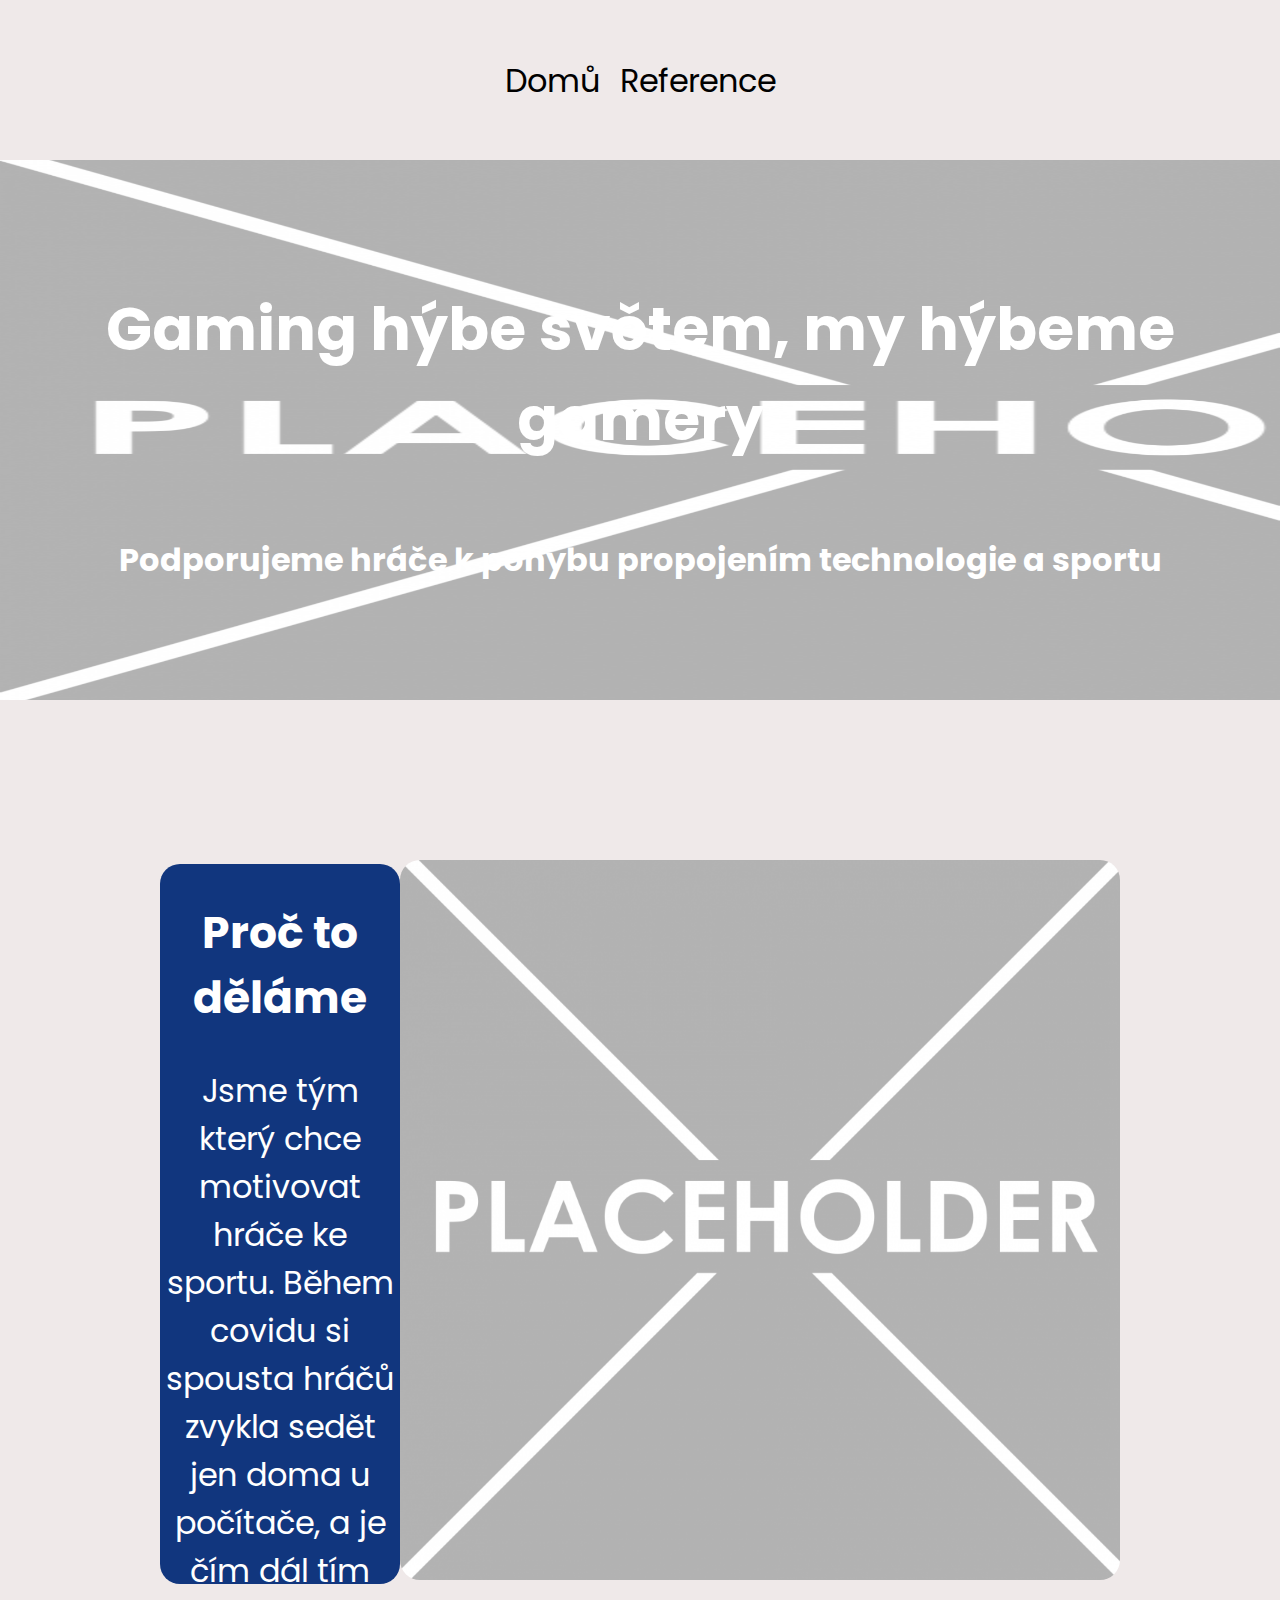
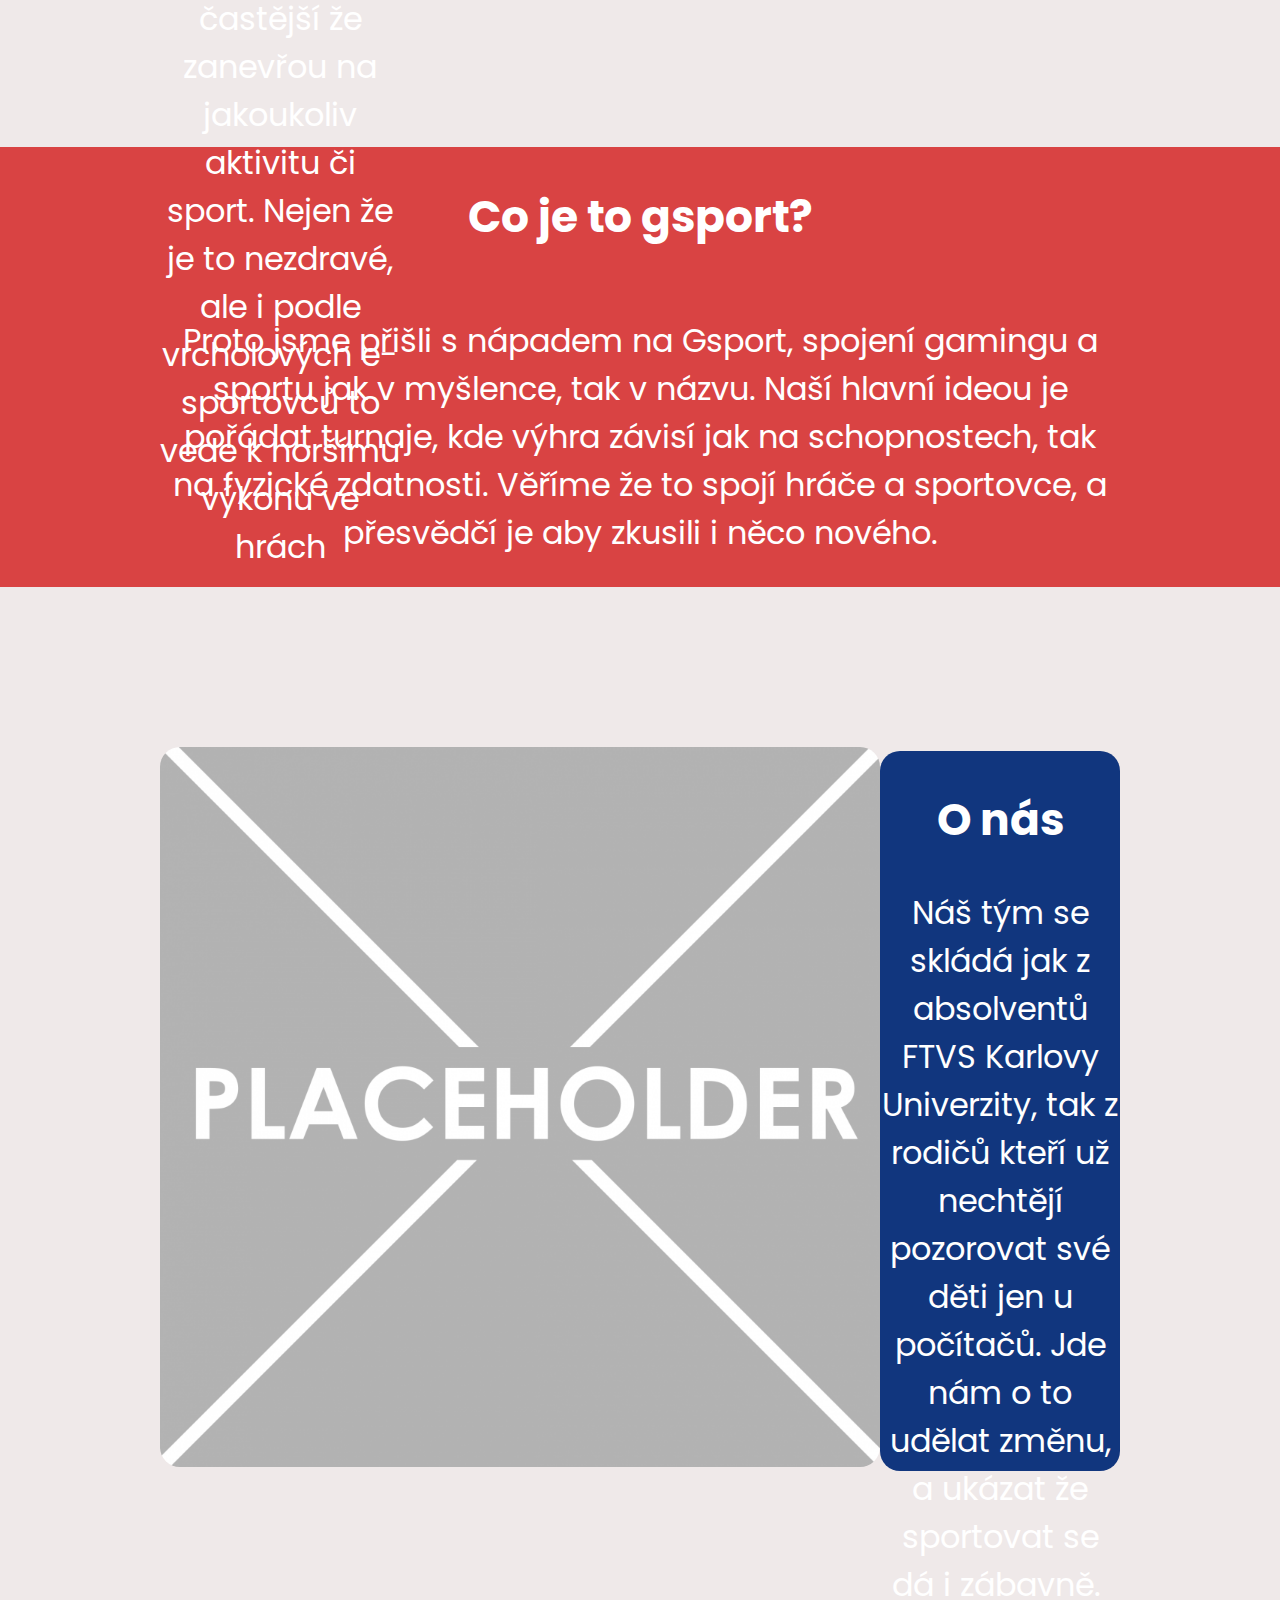
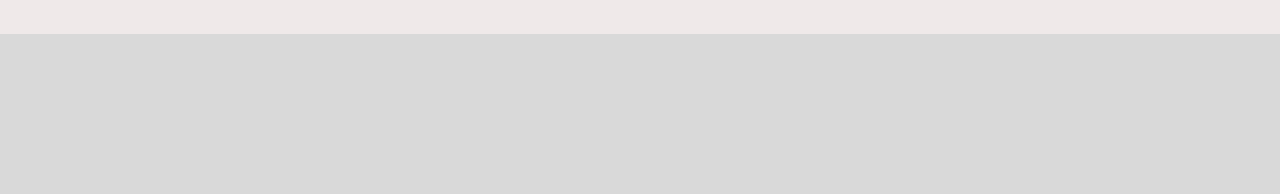
==== index.html @ 560b214e "home page" ====
<!DOCTYPE html>
<html lang="en">
  <head>
    <meta charset="UTF-8" />
    <meta name="viewport" content="width=device-width, initial-scale=1.0" />
    <link rel="stylesheet" href="./style.css" />
    <title>ESGS</title>
  </head>
  <body>
    <header>
      <nav>
        <ul>
          <li>
            <a href="index.html"><p>Domů</p></a>
          </li>
          <li>
            <a href="references.html"><p>Reference</p></a>
          </li>
        </ul>
      </nav>
      <div class="background-image">
        <h1>Gaming hýbe světem, my hýbeme gamery</h1>
        <p>Podporujeme hráče k pohybu propojením technologie a sportu</p>
      </div>
    </header>
    <main>
      <section class="home-content">
        <div class="home-text">
          <h2>Proč to děláme</h2>
          <p>
            Jsme tým který chce motivovat hráče ke sportu. Během covidu si
            spousta hráčů zvykla sedět jen doma u počítače, a je čím dál tím
            častější že zanevřou na jakoukoliv aktivitu či sport. Nejen že je to
            nezdravé, ale i podle vrcholových e-sportovců to vede k horšímu
            výkonu ve hrách
          </p>
        </div>
        <div>
          <img src="./images/placeholder.png" alt="" class="home-image" />
        </div>
      </section>
      <section class="banner">
        <h2>Co je to gsport?</h2>
        <p>
          Proto jsme přišli s nápadem na Gsport, spojení gamingu a sportu jak v
          myšlence, tak v názvu. Naší hlavní ideou je pořádat turnaje, kde výhra
          závisí jak na schopnostech, tak na fyzické zdatnosti. Věříme že to
          spojí hráče a sportovce, a přesvědčí je aby zkusili i něco nového.
        </p>
      </section>
      <section class="home-content">
        <div>
          <img src="./images/placeholder.png" alt="" class="home-image" />
        </div>
        <div class="home-text">
          <h2>O nás</h2>
          <p class="re">
            Náš tým se skládá jak z absolventů FTVS Karlovy Univerzity, tak z
            rodičů kteří už nechtějí pozorovat své děti jen u počítačů. Jde nám
            o to udělat změnu, a ukázat že sportovat se dá i zábavně. 
          </p>
        </div>
      </section>
    </main>
    <footer></footer>
  </body>
</html>
---- style.css ----
@import url("https://fonts.googleapis.com/css2?family=Poppins:wght@400;500;600;700&display=swap");
/*
Colors:
blue:       #11367E
red:        #D7141A
white:      #FFFFFF
red2:       #D94343
grey:       #EFE9E9
dark-grey:  #D9D9D9
*/

body {
  width: 100%;
  margin: 0;
  padding: 0;
  font-family: "Poppins";
  background-color: #efe9e9;
  color: white;
}

.home-content {
  margin-top: 160px;
  margin-left: 160px;
  margin-right: 160px;
  display: flex;
  justify-content: space-between;
  align-items: center;
  text-align: center;
  height: 100%;
}

h1 {
  font-size: 60px;
  font-weight: bold;
}

h2 {
  font-size: 44px;
}

p {
  font-size: 32px;
}

.background-image {
  background-image: url("./images/placeholder.png");
  background-size: 1920px 540px;
  background-repeat: no-repeat;
  display: grid;
  align-items: center;
  text-align: center;
  grid-auto-rows: min-content;
  height: 540px;
}

.background-image h1 {
  padding-top: 84px;
}

.background-image p {
  font-weight: bold;
}

.home-image {
  width: 720px;
  height: 720px;
  border-radius: 20px;
}

.home-text {
  width: 720px;
  height: 720px;
  background-color: #11367e;
  border-radius: 20px;
}
footer {
  background-color: #d9d9d9;
  height: 160px;
  margin-top: 160px;
}

nav {
  display: flex;
  justify-content: center;
  height: 160px;
}

nav ul {
  list-style-type: none;
  margin: 0;
  padding: 0;
  display: flex;
  justify-content: center;
}

nav ul li {
  margin: 0 10px;
}

nav ul li a {
  color: black;
  text-align: center;
  padding: 14px 16px;
  text-decoration: none;
}

nav ul li a:hover {
  color: red;
}

.banner {
  margin-top: 160px;
  background-color: #d94343;
  width: 100%;
  height: 440px;
  display: grid;
  align-items: center;
  text-align: center;
  grid-auto-rows: min-content;
}

.banner p {
  padding: 0px 160px;
}
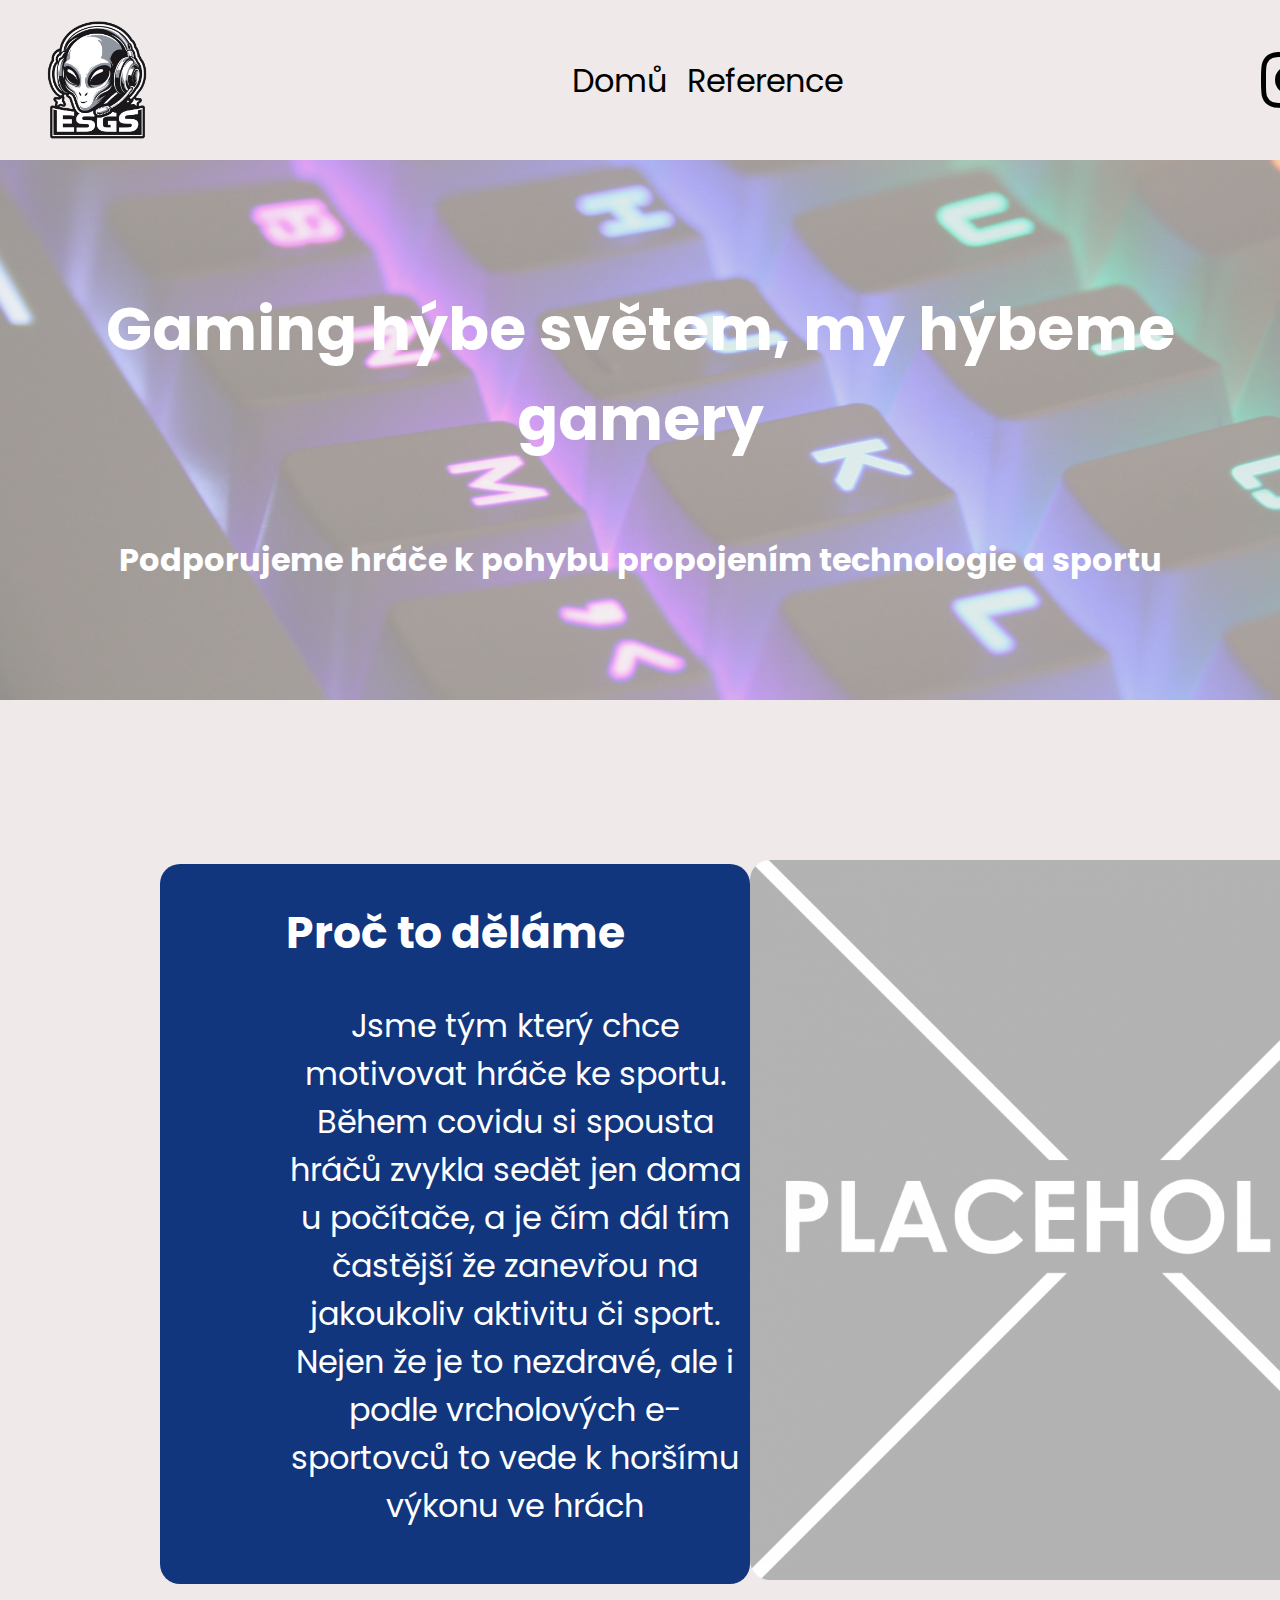
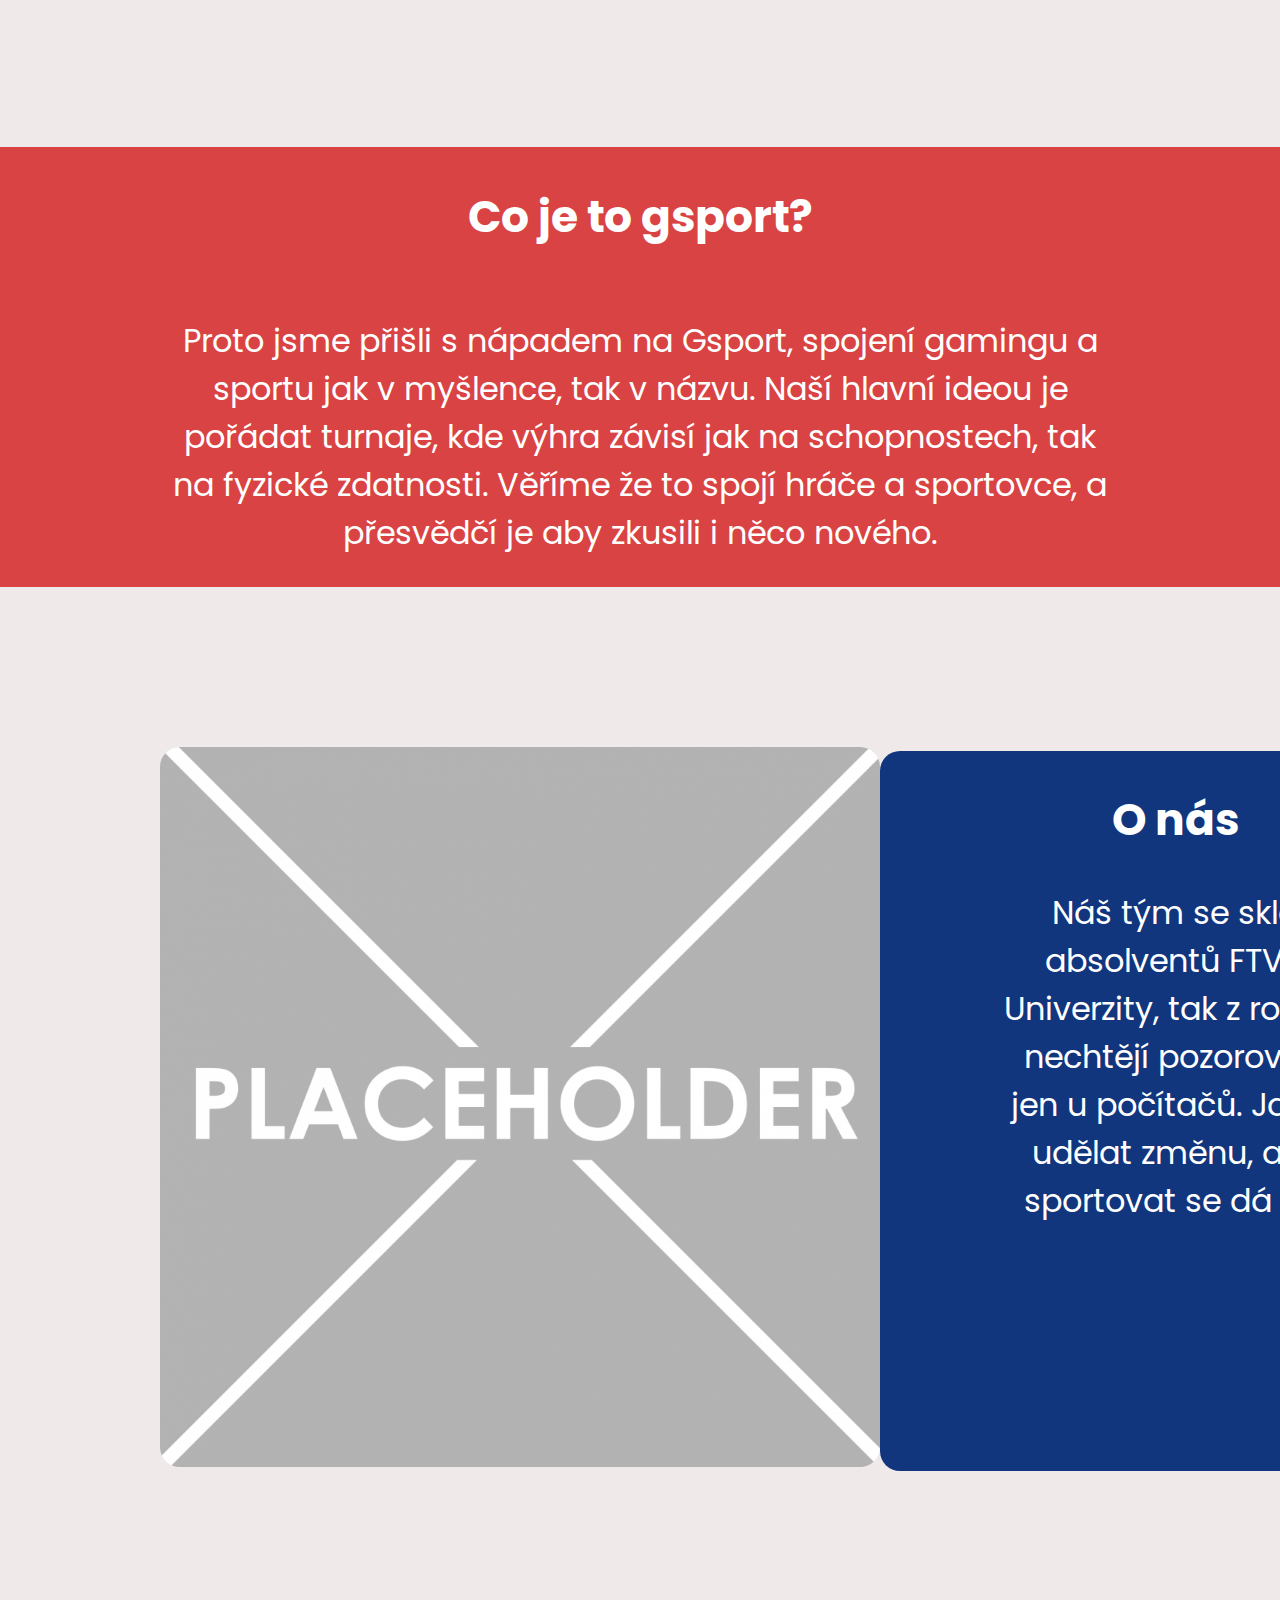
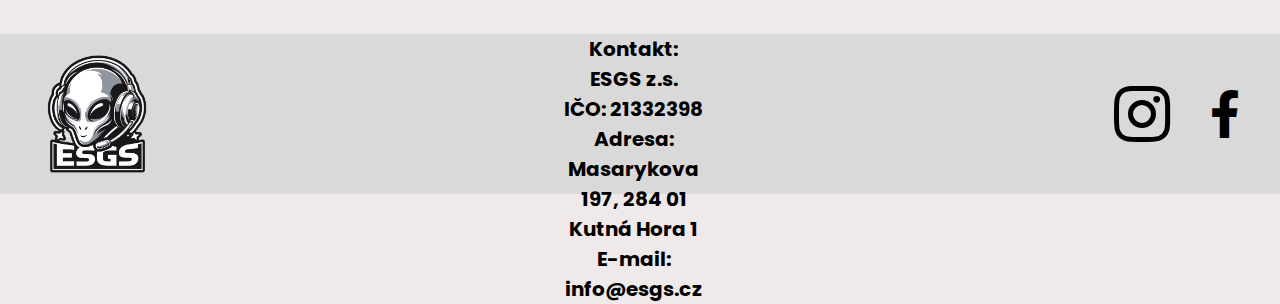
==== commit ff5e0ec1: "Finnishing home page" ====
--- a/index.html
+++ b/index.html
@@ -4,20 +4,35 @@
     <meta charset="UTF-8" />
     <meta name="viewport" content="width=device-width, initial-scale=1.0" />
     <link rel="stylesheet" href="./style.css" />
+    <link
+      rel="stylesheet"
+      href="https://cdnjs.cloudflare.com/ajax/libs/font-awesome/5.15.3/css/all.min.css"
+    />
     <title>ESGS</title>
   </head>
   <body>
     <header>
-      <nav>
-        <ul>
-          <li>
-            <a href="index.html"><p>Domů</p></a>
-          </li>
-          <li>
-            <a href="references.html"><p>Reference</p></a>
-          </li>
-        </ul>
-      </nav>
+      <div class="flex-navbar">
+        <img src="./images/logo-ESGS.png" alt="ESGS logo" class="logo" />
+        <nav>
+          <ul>
+            <li>
+              <a href="index.html"><p>Domů</p></a>
+            </li>
+            <li>
+              <a href="references.html"><p>Reference</p></a>
+            </li>
+          </ul>
+        </nav>
+        <div class="social-icons">
+          <a href="https://www.instagram.com/esgs2024/" target="_blank">
+            <i class="fab fa-instagram fa-4x"></i>
+          </a>
+          <a href="https://www.facebook.com/esgs.2024/" target="_blank">
+            <i class="fab fa-facebook-f fa-3x"></i>
+          </a>
+        </div>
+      </div>
       <div class="background-image">
         <h1>Gaming hýbe světem, my hýbeme gamery</h1>
         <p>Podporujeme hráče k pohybu propojením technologie a sportu</p>
@@ -27,7 +42,7 @@
       <section class="home-content">
         <div class="home-text">
           <h2>Proč to děláme</h2>
-          <p>
+          <p class="box-text">
             Jsme tým který chce motivovat hráče ke sportu. Během covidu si
             spousta hráčů zvykla sedět jen doma u počítače, a je čím dál tím
             častější že zanevřou na jakoukoliv aktivitu či sport. Nejen že je to
@@ -54,7 +69,7 @@
         </div>
         <div class="home-text">
           <h2>O nás</h2>
-          <p class="re">
+          <p class="box-text">
             Náš tým se skládá jak z absolventů FTVS Karlovy Univerzity, tak z
             rodičů kteří už nechtějí pozorovat své děti jen u počítačů. Jde nám
             o to udělat změnu, a ukázat že sportovat se dá i zábavně. 
@@ -62,6 +77,24 @@
         </div>
       </section>
     </main>
-    <footer></footer>
+    <footer>
+      <div class="flex-navbar">
+        <img src="./images/logo-ESGS.png" alt="ESGS logo" class="logo" />
+        <div class="contacts">
+          <h3>Kontakt: ESGS z.s.</h3>
+          <h3>IČO: 21332398</h3>
+          <h3>Adresa: Masarykova 197, 284 01 Kutná Hora 1</h3>
+          <h3>E-mail: info@esgs.cz</h3>
+        </div>
+        <div class="social-icons">
+          <a href="https://www.instagram.com/esgs2024/" target="_blank">
+            <i class="fab fa-instagram fa-4x"></i>
+          </a>
+          <a href="https://www.facebook.com/esgs.2024/" target="_blank">
+            <i class="fab fa-facebook-f fa-3x"></i>
+          </a>
+        </div>
+      </div>
+    </footer>
   </body>
 </html>
--- a/style.css
+++ b/style.css
@@ -38,12 +38,19 @@
   font-size: 44px;
 }
 
+h3 {
+  font-size: 20px;
+  margin: 0;
+  padding: 0;
+  color: black;
+}
+
 p {
   font-size: 32px;
 }
 
 .background-image {
-  background-image: url("./images/placeholder.png");
+  background-image: url("./images/header-image.png");
   background-size: 1920px 540px;
   background-repeat: no-repeat;
   display: grid;
@@ -73,6 +80,12 @@
   background-color: #11367e;
   border-radius: 20px;
 }
+
+.box-text {
+  width: 470px;
+  margin-left: 120px;
+}
+
 footer {
   background-color: #d9d9d9;
   height: 160px;
@@ -105,7 +118,8 @@
 }
 
 nav ul li a:hover {
-  color: red;
+  color: #d94343;
+  text-decoration: underline;
 }
 
 .banner {
@@ -122,3 +136,35 @@
 .banner p {
   padding: 0px 160px;
 }
+
+.logo {
+  width: 120px;
+  height: 130px;
+}
+
+.flex-navbar {
+  display: flex;
+  gap: 34%;
+  align-items: center;
+  padding-left: 40px;
+  padding-right: 40px;
+  height: 160px;
+}
+
+.contacts {
+  height: 160px;
+  display: grid;
+  align-items: center;
+  text-align: center;
+}
+
+.social-icons {
+  height: 160px;
+  display: flex;
+  align-items: center;
+  gap: 40px;
+}
+
+.social-icons i {
+  color: black;
+}
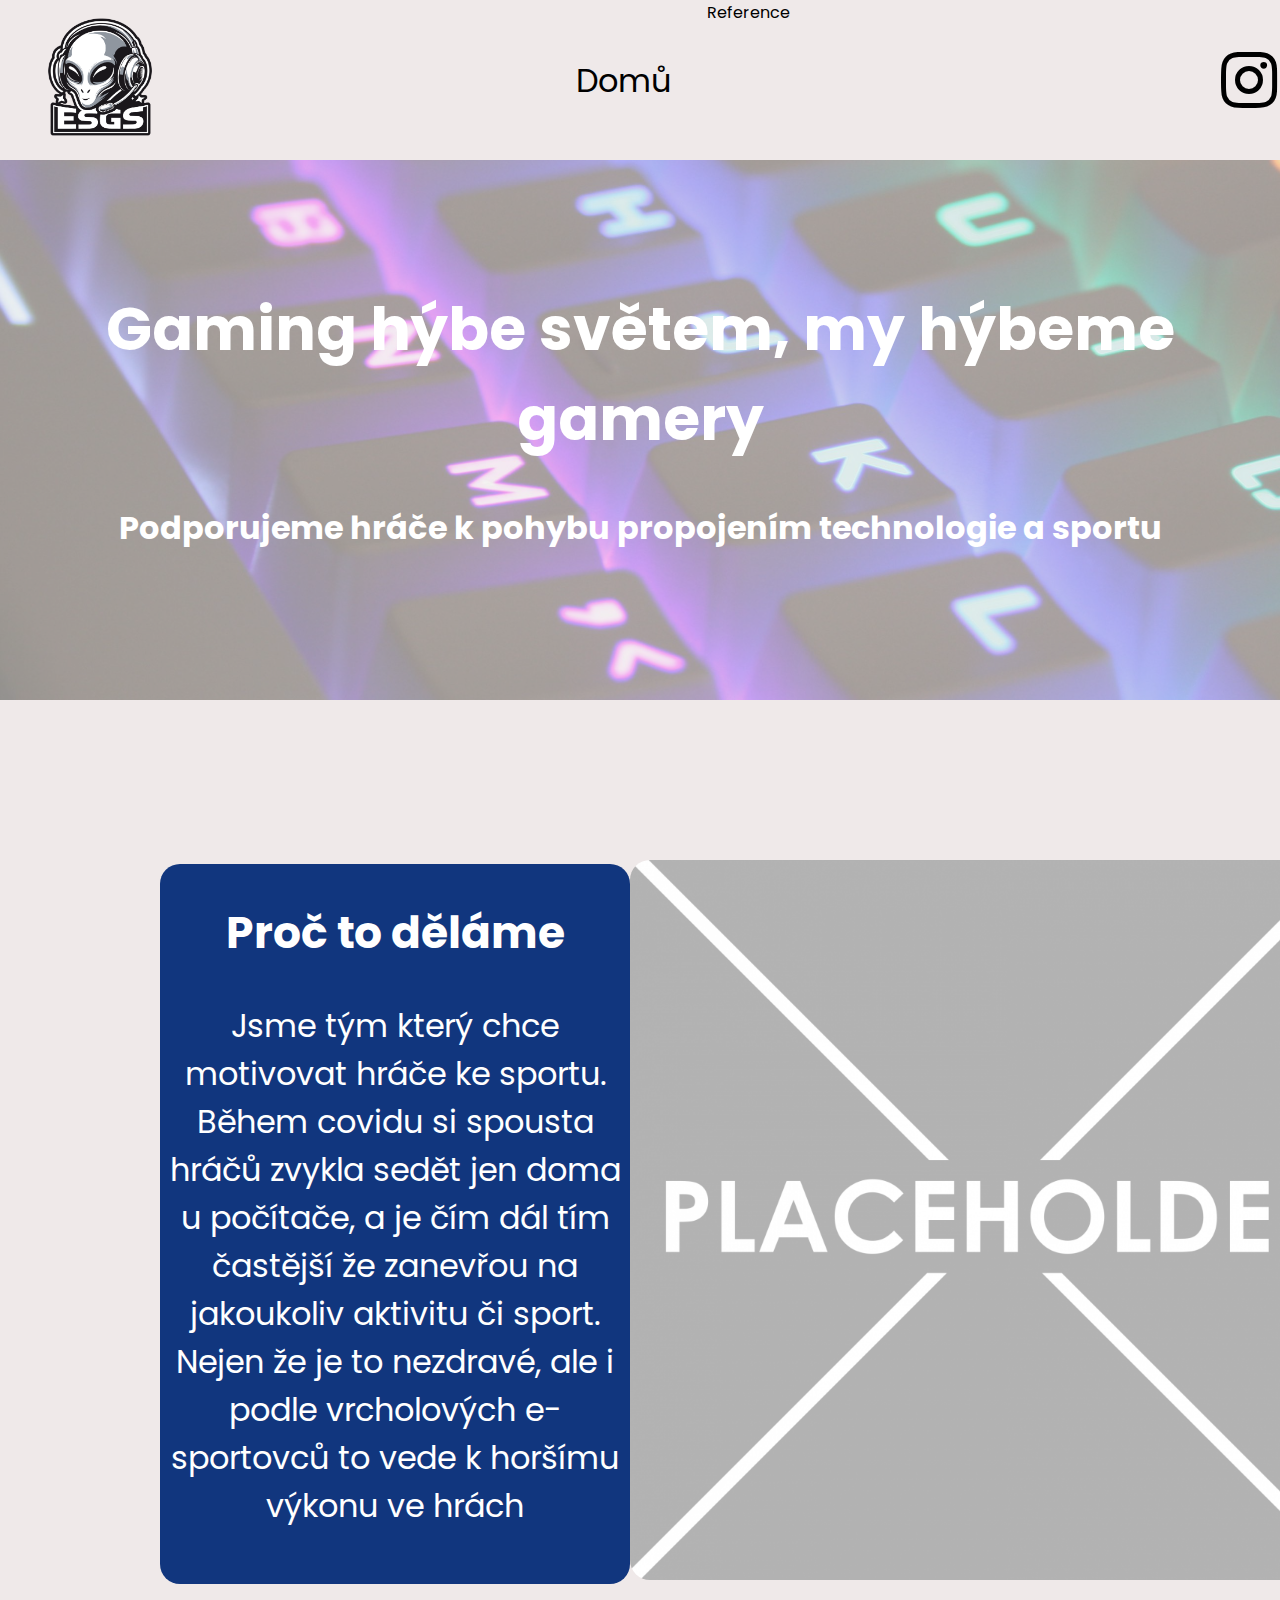
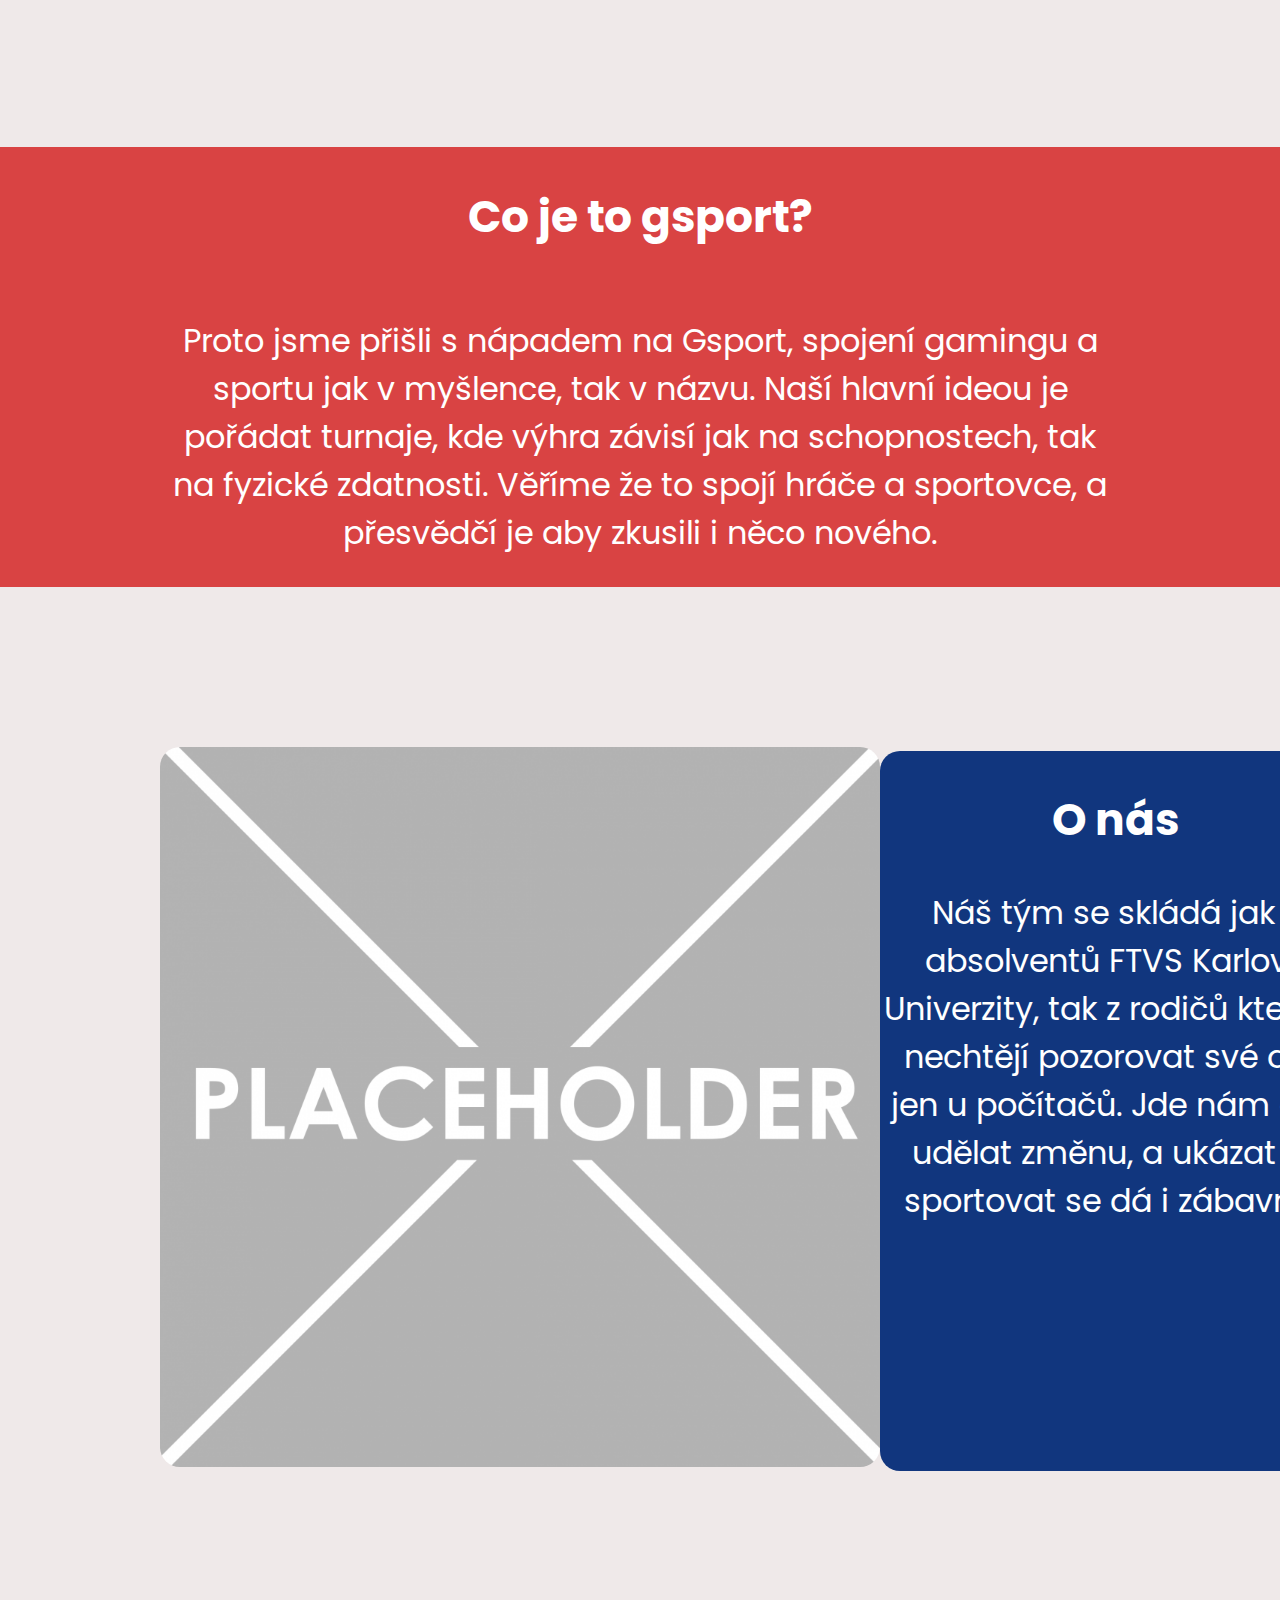
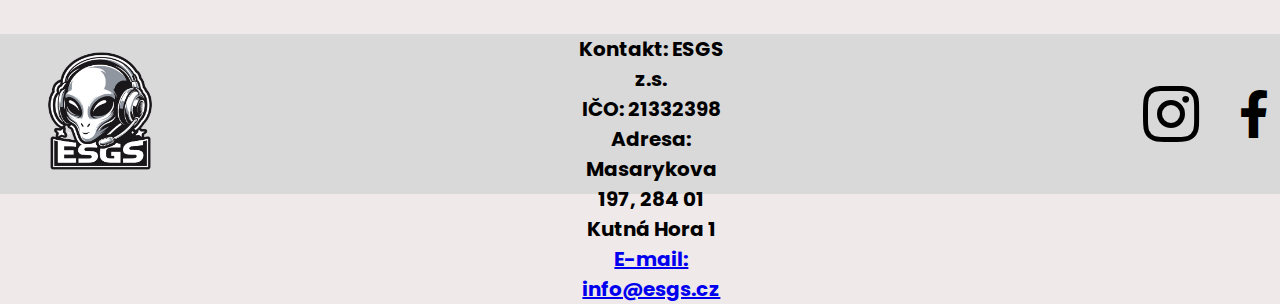
==== commit 6ddd1c78: "fix: web" ====
--- a/index.html
+++ b/index.html
@@ -1,100 +1,104 @@
 <!DOCTYPE html>
 <html lang="en">
-  <head>
-    <meta charset="UTF-8" />
-    <meta name="viewport" content="width=device-width, initial-scale=1.0" />
-    <link rel="stylesheet" href="./style.css" />
-    <link
-      rel="stylesheet"
-      href="https://cdnjs.cloudflare.com/ajax/libs/font-awesome/5.15.3/css/all.min.css"
-    />
-    <title>ESGS</title>
-  </head>
-  <body>
-    <header>
-      <div class="flex-navbar">
-        <img src="./images/logo-ESGS.png" alt="ESGS logo" class="logo" />
-        <nav>
-          <ul>
-            <li>
-              <a href="index.html"><p>Domů</p></a>
-            </li>
-            <li>
-              <a href="references.html"><p>Reference</p></a>
-            </li>
-          </ul>
-        </nav>
-        <div class="social-icons">
-          <a href="https://www.instagram.com/esgs2024/" target="_blank">
-            <i class="fab fa-instagram fa-4x"></i>
-          </a>
-          <a href="https://www.facebook.com/esgs.2024/" target="_blank">
-            <i class="fab fa-facebook-f fa-3x"></i>
-          </a>
-        </div>
+
+<head>
+  <meta charset="UTF-8" />
+  <meta name="viewport" content="width=device-width, initial-scale=1.0" />
+  <link rel="stylesheet" href="./style.css" />
+  <link rel="stylesheet" href="https://cdnjs.cloudflare.com/ajax/libs/font-awesome/5.15.3/css/all.min.css" />
+  <title>ESGS</title>
+</head>
+
+<body>
+  <header>
+    <div class="flex-navbar">
+      <a href="index.html"><img src="./images/logo-ESGS.png" alt="ESGS logo" class="logo" /></a>
+      <nav>
+        <ul>
+          <li>
+            <a href="/">
+              <p>Domů</p>
+            </a>
+          </li>
+          <li>
+            <a href="/references">Reference</a>
+          </li>
+        </ul>
+      </nav>
+      <div class="social-icons">
+        <a href="https://www.instagram.com/esgs2024/" target="_blank">
+          <i class="fab fa-instagram fa-4x"></i>
+        </a>
+        <a href="https://www.facebook.com/esgs.2024/" target="_blank">
+          <i class="fab fa-facebook-f fa-3x"></i>
+        </a>
       </div>
-      <div class="background-image">
+    </div>
+    <div class="background-image">
+      <div class="container">
         <h1>Gaming hýbe světem, my hýbeme gamery</h1>
         <p>Podporujeme hráče k pohybu propojením technologie a sportu</p>
       </div>
-    </header>
-    <main>
-      <section class="home-content">
-        <div class="home-text">
-          <h2>Proč to děláme</h2>
-          <p class="box-text">
-            Jsme tým který chce motivovat hráče ke sportu. Během covidu si
-            spousta hráčů zvykla sedět jen doma u počítače, a je čím dál tím
-            častější že zanevřou na jakoukoliv aktivitu či sport. Nejen že je to
-            nezdravé, ale i podle vrcholových e-sportovců to vede k horšímu
-            výkonu ve hrách
-          </p>
-        </div>
-        <div>
-          <img src="./images/placeholder.png" alt="" class="home-image" />
-        </div>
-      </section>
-      <section class="banner">
-        <h2>Co je to gsport?</h2>
-        <p>
-          Proto jsme přišli s nápadem na Gsport, spojení gamingu a sportu jak v
-          myšlence, tak v názvu. Naší hlavní ideou je pořádat turnaje, kde výhra
-          závisí jak na schopnostech, tak na fyzické zdatnosti. Věříme že to
-          spojí hráče a sportovce, a přesvědčí je aby zkusili i něco nového.
+    </div>
+  </header>
+  <main>
+    <section class="home-content">
+      <div class="home-text">
+        <h2>Proč to děláme</h2>
+        <p class="box-text">
+          Jsme tým který chce motivovat hráče ke sportu. Během covidu si
+          spousta hráčů zvykla sedět jen doma u počítače, a je čím dál tím
+          častější že zanevřou na jakoukoliv aktivitu či sport. Nejen že je to
+          nezdravé, ale i podle vrcholových e-sportovců to vede k horšímu
+          výkonu ve hrách
         </p>
-      </section>
-      <section class="home-content">
-        <div>
-          <img src="./images/placeholder.png" alt="" class="home-image" />
-        </div>
-        <div class="home-text">
-          <h2>O nás</h2>
-          <p class="box-text">
-            Náš tým se skládá jak z absolventů FTVS Karlovy Univerzity, tak z
-            rodičů kteří už nechtějí pozorovat své děti jen u počítačů. Jde nám
-            o to udělat změnu, a ukázat že sportovat se dá i zábavně. 
-          </p>
-        </div>
-      </section>
-    </main>
-    <footer>
-      <div class="flex-navbar">
-        <img src="./images/logo-ESGS.png" alt="ESGS logo" class="logo" />
-        <div class="contacts">
-          <h3>Kontakt: ESGS z.s.</h3>
-          <h3>IČO: 21332398</h3>
-          <h3>Adresa: Masarykova 197, 284 01 Kutná Hora 1</h3>
-          <h3>E-mail: info@esgs.cz</h3>
-        </div>
-        <div class="social-icons">
-          <a href="https://www.instagram.com/esgs2024/" target="_blank">
-            <i class="fab fa-instagram fa-4x"></i>
-          </a>
-          <a href="https://www.facebook.com/esgs.2024/" target="_blank">
-            <i class="fab fa-facebook-f fa-3x"></i>
-          </a>
-        </div>
       </div>
-    </footer>
-  </body>
-</html>
+      <div>
+        <img src="./images/placeholder.png" alt="" class="home-image" />
+      </div>
+    </section>
+    <section class="banner">
+      <h2>Co je to gsport?</h2>
+      <p>
+        Proto jsme přišli s nápadem na Gsport, spojení gamingu a sportu jak v
+        myšlence, tak v názvu. Naší hlavní ideou je pořádat turnaje, kde výhra
+        závisí jak na schopnostech, tak na fyzické zdatnosti. Věříme že to
+        spojí hráče a sportovce, a přesvědčí je aby zkusili i něco nového.
+      </p>
+    </section>
+    <section class="home-content">
+      <div>
+        <img src="./images/placeholder.png" alt="" class="home-image" />
+      </div>
+      <div class="home-text">
+        <h2>O nás</h2>
+        <p class="box-text">
+          Náš tým se skládá jak z absolventů FTVS Karlovy Univerzity, tak z
+          rodičů kteří už nechtějí pozorovat své děti jen u počítačů. Jde nám
+          o to udělat změnu, a ukázat že sportovat se dá i zábavně. 
+        </p>
+      </div>
+    </section>
+  </main>
+  <footer>
+    <div class="flex-navbar">
+      <a href="index.html"><img src="./images/logo-ESGS.png" alt="ESGS logo" class="logo" /></a>
+      <div class="contacts">
+        <h3>Kontakt: ESGS z.s.</h3>
+        <h3>IČO: 21332398</h3>
+        <h3>Adresa: Masarykova 197, 284 01 Kutná Hora 1</h3>
+        <h3><a href="mailto:info@esgs.cz">E-mail: info@esgs.cz</a></h3>
+      </div>
+      <div class="social-icons">
+        <a href="https://www.instagram.com/esgs2024/" target="_blank">
+          <i class="fab fa-instagram fa-4x"></i>
+        </a>
+        <a href="https://www.facebook.com/esgs.2024/" target="_blank">
+          <i class="fab fa-facebook-f fa-3x"></i>
+        </a>
+      </div>
+    </div>
+  </footer>
+</body>
+
+</html>--- a/style.css
+++ b/style.css
@@ -83,7 +83,6 @@
 
 .box-text {
   width: 470px;
-  margin-left: 120px;
 }
 
 footer {
@@ -96,6 +95,7 @@
   display: flex;
   justify-content: center;
   height: 160px;
+  width: 360px;
 }
 
 nav ul {
@@ -144,16 +144,17 @@
 
 .flex-navbar {
   display: flex;
-  gap: 34%;
-  align-items: center;
-  padding-left: 40px;
-  padding-right: 40px;
-  height: 160px;
+  gap: 33%;
+  align-items: center;
+  height: 160px;
+  width: 96%;
+  margin-left: 40px;
 }
 
 .contacts {
   height: 160px;
-  display: grid;
+  display: flex;
+  flex-direction: column;
   align-items: center;
   text-align: center;
 }
@@ -168,3 +169,45 @@
 .social-icons i {
   color: black;
 }
+
+.references-sec {
+  width: 1600px;
+  display: grid;
+  margin-top: 160px;
+  margin-left: 160px;
+  margin-right: 160px;
+}
+
+.ref-images-bundle {
+  display: flex;
+  gap: 5%;
+}
+
+.references-image {
+  width: 460px;
+  height: 300px;
+}
+
+.black {
+  color: black;
+}
+
+.ref-text {
+  display: grid;
+  justify-content: center;
+}
+
+.ref-text p {
+  width: 700px;
+  text-align: center;
+}
+
+.ref-text h2 {
+  text-align: center;
+}
+
+.container {
+  width: 1080px;
+  margin-left: auto;
+  margin-right: auto;
+}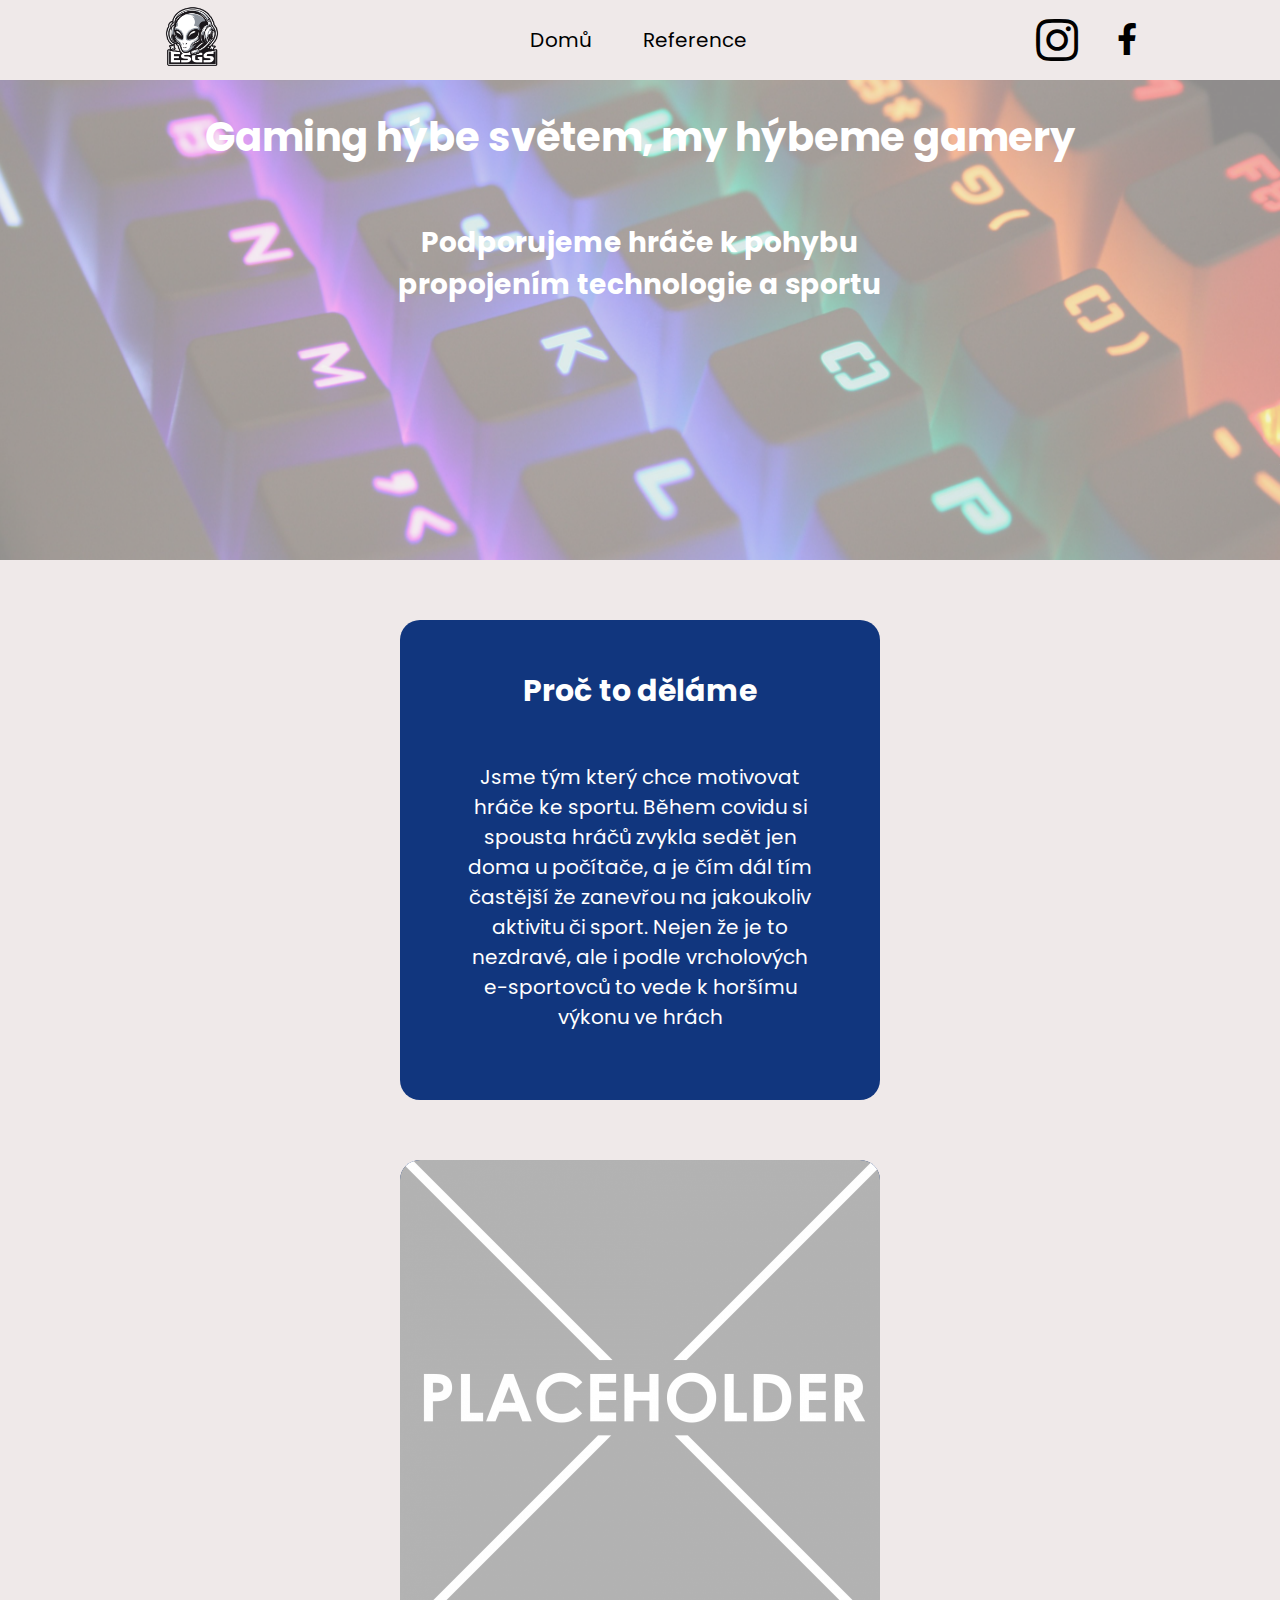
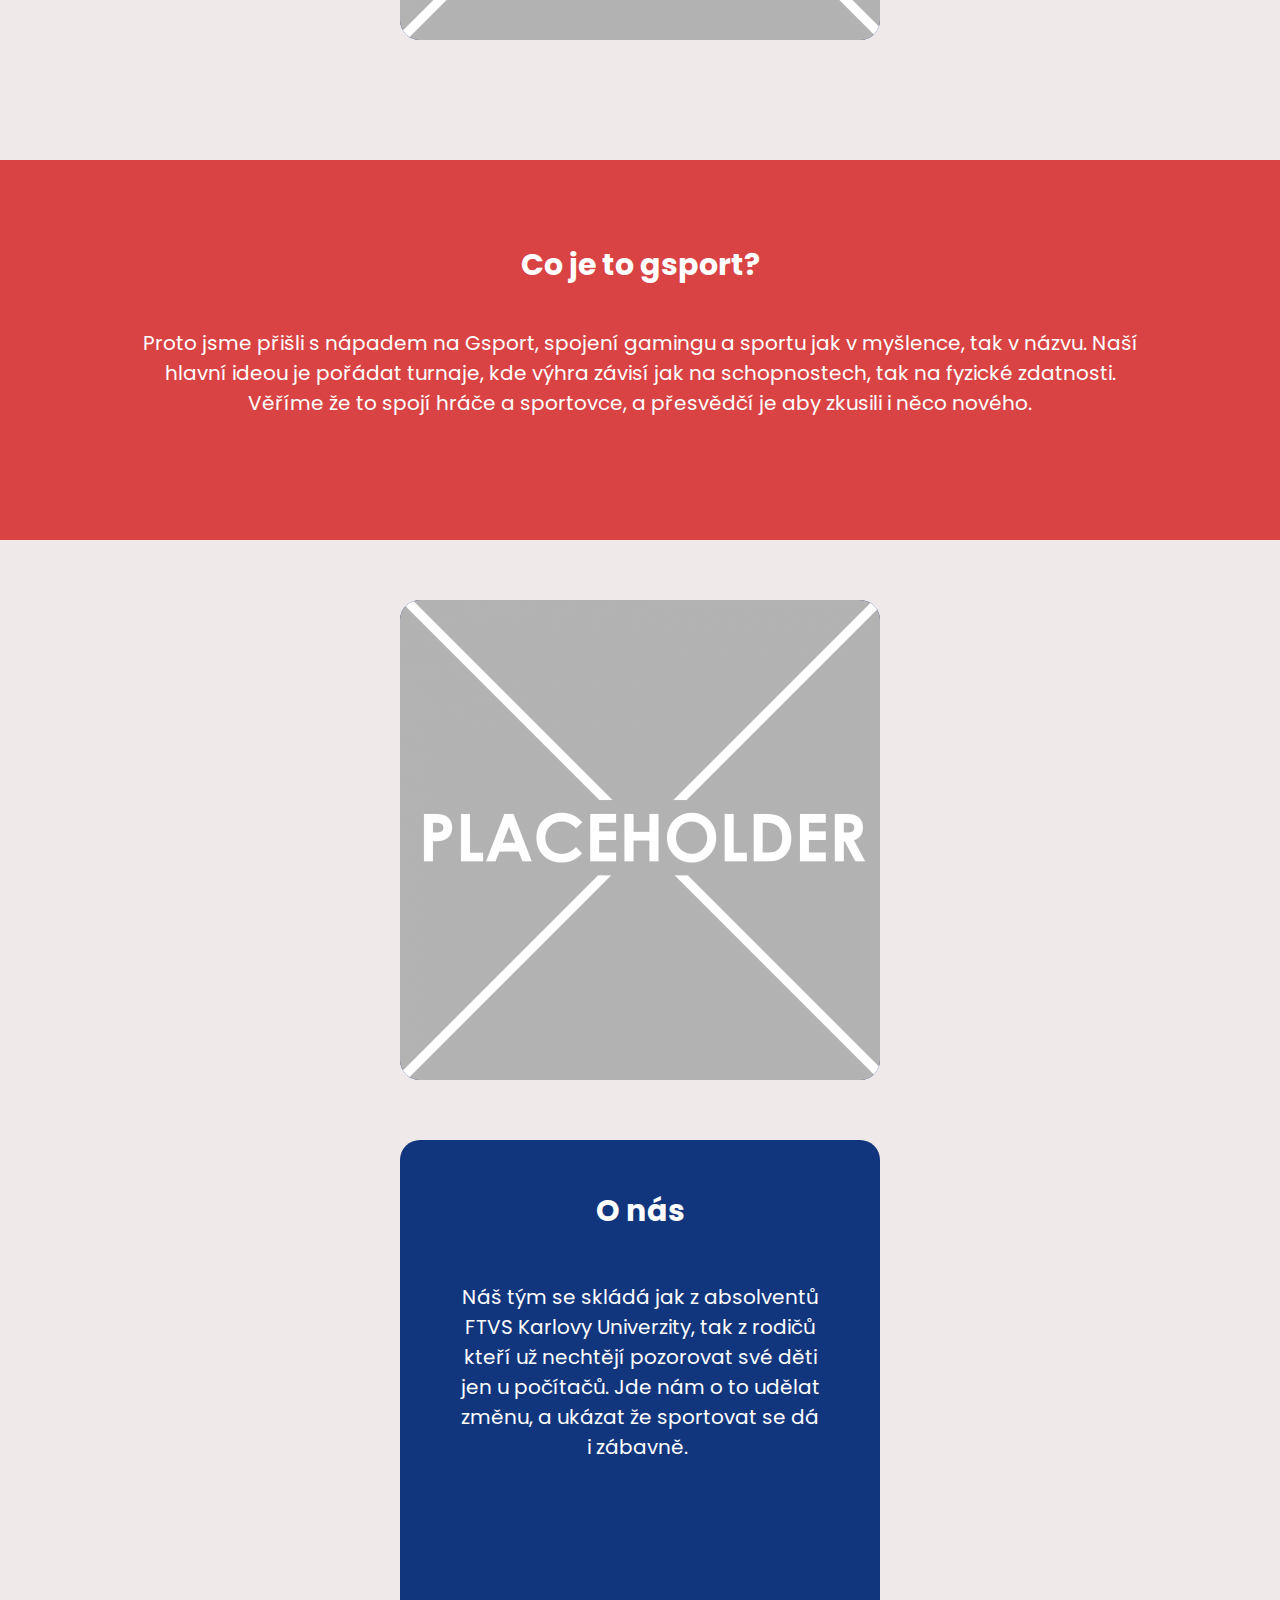
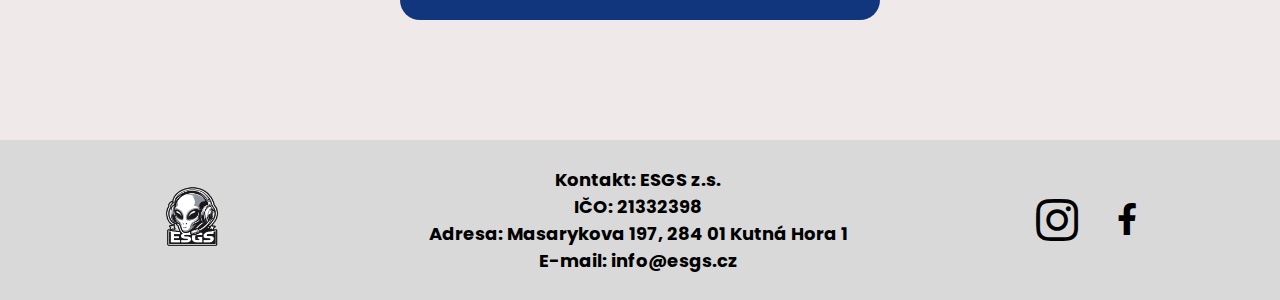
==== commit 7dcb337e: "done?" ====
--- a/index.html
+++ b/index.html
@@ -1,104 +1,106 @@
 <!DOCTYPE html>
 <html lang="en">
-
-<head>
-  <meta charset="UTF-8" />
-  <meta name="viewport" content="width=device-width, initial-scale=1.0" />
-  <link rel="stylesheet" href="./style.css" />
-  <link rel="stylesheet" href="https://cdnjs.cloudflare.com/ajax/libs/font-awesome/5.15.3/css/all.min.css" />
-  <title>ESGS</title>
-</head>
-
-<body>
-  <header>
-    <div class="flex-navbar">
-      <a href="index.html"><img src="./images/logo-ESGS.png" alt="ESGS logo" class="logo" /></a>
-      <nav>
-        <ul>
-          <li>
-            <a href="/">
-              <p>Domů</p>
+  <head>
+    <meta charset="UTF-8" />
+    <meta name="viewport" content="width=device-width, initial-scale=1.0" />
+    <link rel="stylesheet" href="./style.css" />
+    <link
+      rel="stylesheet"
+      href="https://cdnjs.cloudflare.com/ajax/libs/font-awesome/5.15.3/css/all.min.css"
+    />
+    <title>ESGS</title>
+  </head>
+  <body>
+    <header>
+      <div class="header-navbar">
+        <div class="flex-navbar">
+          <a href="/">
+            <img src="./images/logo-ESGS.png" alt="ESGS logo" class="logo" />
+          </a>
+          <nav class="navbar-container">
+            <ul>
+              <li>
+                <a href="">Domů</a>
+              </li>
+              <li>
+                <a href="./references/">Reference</a>
+              </li>
+            </ul>
+          </nav>
+          <div class="social-icons">
+            <a href="https://www.instagram.com/esgs2024/" target="_blank">
+              <i class="fab fa-instagram fa-3x"></i>
             </a>
-          </li>
-          <li>
-            <a href="/references">Reference</a>
-          </li>
-        </ul>
-      </nav>
-      <div class="social-icons">
-        <a href="https://www.instagram.com/esgs2024/" target="_blank">
-          <i class="fab fa-instagram fa-4x"></i>
-        </a>
-        <a href="https://www.facebook.com/esgs.2024/" target="_blank">
-          <i class="fab fa-facebook-f fa-3x"></i>
-        </a>
+            <a href="https://www.facebook.com/esgs.2024/" target="_blank">
+              <i class="fab fa-facebook-f fa-2x"></i>
+            </a>
+          </div>
+        </div>
       </div>
-    </div>
-    <div class="background-image">
-      <div class="container">
+      <div class="background-image">
         <h1>Gaming hýbe světem, my hýbeme gamery</h1>
         <p>Podporujeme hráče k pohybu propojením technologie a sportu</p>
       </div>
-    </div>
-  </header>
-  <main>
-    <section class="home-content">
-      <div class="home-text">
-        <h2>Proč to děláme</h2>
-        <p class="box-text">
-          Jsme tým který chce motivovat hráče ke sportu. Během covidu si
-          spousta hráčů zvykla sedět jen doma u počítače, a je čím dál tím
-          častější že zanevřou na jakoukoliv aktivitu či sport. Nejen že je to
-          nezdravé, ale i podle vrcholových e-sportovců to vede k horšímu
-          výkonu ve hrách
+    </header>
+    <main>
+      <section class="home-content">
+        <div class="home-container">
+          <h2 class="home-text">Proč to děláme</h2>
+          <p class="home-text">
+            Jsme tým který chce motivovat hráče ke sportu. Během covidu si
+            spousta hráčů zvykla sedět jen doma u počítače, a je čím dál tím
+            častější že zanevřou na jakoukoliv aktivitu či sport. Nejen že je to
+            nezdravé, ale i podle vrcholových e-sportovců to vede k horšímu
+            výkonu ve hrách
+          </p>
+        </div>
+        <div class="home-container">
+          <img src="./images/placeholder.png" alt="" class="home-image" />
+        </div>
+      </section>
+      <section class="banner">
+        <h2 class="banner-text">Co je to gsport?</h2>
+        <p class="banner-text">
+          Proto jsme přišli s nápadem na Gsport, spojení gamingu a sportu jak v
+          myšlence, tak v názvu. Naší hlavní ideou je pořádat turnaje, kde výhra
+          závisí jak na schopnostech, tak na fyzické zdatnosti. Věříme že to
+          spojí hráče a sportovce, a přesvědčí je aby zkusili i něco nového.
         </p>
+      </section>
+      <section class="home-content">
+        <div class="home-container">
+          <img src="./images/placeholder.png" alt="" class="home-image" />
+        </div>
+        <div class="home-container">
+          <h2 class="home-text">O nás</h2>
+          <p class="home-text">
+            Náš tým se skládá jak z absolventů FTVS Karlovy Univerzity, tak z
+            rodičů kteří už nechtějí pozorovat své děti jen u počítačů. Jde nám
+            o to udělat změnu, a ukázat že sportovat se dá i zábavně. 
+          </p>
+        </div>
+      </section>
+    </main>
+    <footer>
+      <div class="flex-navbar">
+        <a href="/">
+          <img src="./images/logo-ESGS.png" alt="ESGS logo" class="logo" />
+        </a>
+        <div class="navbar-container conntacts">
+          <h3>Kontakt: ESGS z.s.</h3>
+          <h3>IČO: 21332398</h3>
+          <h3>Adresa: Masarykova 197, 284 01 Kutná Hora 1</h3>
+          <a href="mailto:info@esgs.cz"><h3>E-mail: info@esgs.cz</h3></a>
+        </div>
+        <div class="social-icons">
+          <a href="https://www.instagram.com/esgs2024/" target="_blank">
+            <i class="fab fa-instagram fa-3x"></i>
+          </a>
+          <a href="https://www.facebook.com/esgs.2024/" target="_blank">
+            <i class="fab fa-facebook-f fa-2x"></i>
+          </a>
+        </div>
       </div>
-      <div>
-        <img src="./images/placeholder.png" alt="" class="home-image" />
-      </div>
-    </section>
-    <section class="banner">
-      <h2>Co je to gsport?</h2>
-      <p>
-        Proto jsme přišli s nápadem na Gsport, spojení gamingu a sportu jak v
-        myšlence, tak v názvu. Naší hlavní ideou je pořádat turnaje, kde výhra
-        závisí jak na schopnostech, tak na fyzické zdatnosti. Věříme že to
-        spojí hráče a sportovce, a přesvědčí je aby zkusili i něco nového.
-      </p>
-    </section>
-    <section class="home-content">
-      <div>
-        <img src="./images/placeholder.png" alt="" class="home-image" />
-      </div>
-      <div class="home-text">
-        <h2>O nás</h2>
-        <p class="box-text">
-          Náš tým se skládá jak z absolventů FTVS Karlovy Univerzity, tak z
-          rodičů kteří už nechtějí pozorovat své děti jen u počítačů. Jde nám
-          o to udělat změnu, a ukázat že sportovat se dá i zábavně. 
-        </p>
-      </div>
-    </section>
-  </main>
-  <footer>
-    <div class="flex-navbar">
-      <a href="index.html"><img src="./images/logo-ESGS.png" alt="ESGS logo" class="logo" /></a>
-      <div class="contacts">
-        <h3>Kontakt: ESGS z.s.</h3>
-        <h3>IČO: 21332398</h3>
-        <h3>Adresa: Masarykova 197, 284 01 Kutná Hora 1</h3>
-        <h3><a href="mailto:info@esgs.cz">E-mail: info@esgs.cz</a></h3>
-      </div>
-      <div class="social-icons">
-        <a href="https://www.instagram.com/esgs2024/" target="_blank">
-          <i class="fab fa-instagram fa-4x"></i>
-        </a>
-        <a href="https://www.facebook.com/esgs.2024/" target="_blank">
-          <i class="fab fa-facebook-f fa-3x"></i>
-        </a>
-      </div>
-    </div>
-  </footer>
-</body>
-
-</html>+    </footer>
+  </body>
+</html>
--- a/style.css
+++ b/style.css
@@ -9,6 +9,10 @@
 dark-grey:  #D9D9D9
 */
 
+a {
+  text-decoration: none;
+}
+
 body {
   width: 100%;
   margin: 0;
@@ -19,76 +23,92 @@
 }
 
 .home-content {
-  margin-top: 160px;
-  margin-left: 160px;
-  margin-right: 160px;
-  display: flex;
-  justify-content: space-between;
-  align-items: center;
-  text-align: center;
-  height: 100%;
+  width: 80%;
+  display: flex;
+  gap: 160px;
+  align-items: center;
+  width: 84%;
+  margin-top: 120px;
+  justify-content: center;
+}
+
+.home-container {
+  background-color: #11367e;
+  width: 480px;
+  height: 480px;
+  border-radius: 20px;
+  text-align: center;
+  display: flex;
+  flex-direction: column;
+  align-items: center;
+}
+
+.home-text {
+  margin-top: 10%;
+  width: 75%;
+  margin-bottom: 0;
+}
+
+.home-image {
+  width: 480px;
+  height: 480px;
+  border-radius: 20px;
+}
+
+main {
+  width: 100%;
+  display: flex;
+  flex-direction: column;
+  align-items: center;
 }
 
 h1 {
   font-size: 60px;
   font-weight: bold;
+  width: 1000px;
 }
 
 h2 {
-  font-size: 44px;
+  font-size: 36px;
 }
 
 h3 {
-  font-size: 20px;
+  font-size: 18px;
   margin: 0;
   padding: 0;
   color: black;
 }
 
 p {
-  font-size: 32px;
+  font-size: 20px;
 }
 
 .background-image {
   background-image: url("./images/header-image.png");
-  background-size: 1920px 540px;
+  background-size: 100% 480px;
   background-repeat: no-repeat;
-  display: grid;
-  align-items: center;
-  text-align: center;
-  grid-auto-rows: min-content;
-  height: 540px;
-}
-
-.background-image h1 {
-  padding-top: 84px;
+  display: flex;
+  flex-direction: column;
+  align-items: center;
+  text-align: center;
+  height: 480px;
+}
+
+.background-image p {
+  width: 600px;
+  font-size: 28px;
 }
 
 .background-image p {
   font-weight: bold;
-}
-
-.home-image {
-  width: 720px;
-  height: 720px;
-  border-radius: 20px;
-}
-
-.home-text {
-  width: 720px;
-  height: 720px;
-  background-color: #11367e;
-  border-radius: 20px;
-}
-
-.box-text {
-  width: 470px;
 }
 
 footer {
   background-color: #d9d9d9;
   height: 160px;
-  margin-top: 160px;
+  margin-top: 120px;
+  display: flex;
+  align-items: center;
 }
 
 nav {
@@ -115,6 +135,7 @@
   text-align: center;
   padding: 14px 16px;
   text-decoration: none;
+  font-size: 20px;
 }
 
 nav ul li a:hover {
@@ -123,47 +144,63 @@
 }
 
 .banner {
-  margin-top: 160px;
+  margin-top: 120px;
   background-color: #d94343;
   width: 100%;
-  height: 440px;
-  display: grid;
-  align-items: center;
-  text-align: center;
-  grid-auto-rows: min-content;
-}
-
-.banner p {
-  padding: 0px 160px;
+  height: 380px;
+  display: flex;
+  flex-direction: column;
+  align-items: center;
+  justify-content: center;
+}
+
+.banner-text {
+  width: 1000px;
+  margin: 0 auto;
+  text-align: center;
+  margin-bottom: 40px;
 }
 
 .logo {
-  width: 120px;
-  height: 130px;
+  width: 60px;
+  height: 65px;
+}
+
+.header-navbar {
+  display: flex;
+  justify-content: center;
+  align-items: center;
+  height: 80px;
 }
 
 .flex-navbar {
-  display: flex;
-  gap: 33%;
-  align-items: center;
-  height: 160px;
-  width: 96%;
-  margin-left: 40px;
-}
-
-.contacts {
-  height: 160px;
-  display: flex;
-  flex-direction: column;
-  align-items: center;
-  text-align: center;
+  width: 100%;
+  display: flex;
+  justify-content: center;
+  align-items: center;
+  text-align: center;
+  gap: 13%;
+}
+
+.navbar-container {
+  width: 500px;
+  align-items: center;
+  text-align: center;
+  justify-content: center;
+}
+
+.conntacts {
+  display: flex;
+  flex-direction: column;
+  align-items: center;
 }
 
 .social-icons {
-  height: 160px;
-  display: flex;
-  align-items: center;
-  gap: 40px;
+  width: 5%;
+  display: flex;
+  justify-content: center;
+  align-items: center;
+  gap: 60%;
 }
 
 .social-icons i {
@@ -171,15 +208,16 @@
 }
 
 .references-sec {
-  width: 1600px;
-  display: grid;
-  margin-top: 160px;
-  margin-left: 160px;
-  margin-right: 160px;
+  width: 84%;
+  display: flex;
+  flex-direction: column;
+  align-items: center;
+  margin-top: 80px;
 }
 
 .ref-images-bundle {
   display: flex;
+  justify-self: center;
   gap: 5%;
 }
 
@@ -193,8 +231,11 @@
 }
 
 .ref-text {
-  display: grid;
-  justify-content: center;
+  display: flex;
+  flex-direction: column;
+  align-items: center;
+  margin-top: 20px;
+  margin-bottom: -40px;
 }
 
 .ref-text p {
@@ -206,8 +247,125 @@
   text-align: center;
 }
 
-.container {
-  width: 1080px;
-  margin-left: auto;
-  margin-right: auto;
-}+@media screen and (max-width: 1400px) {
+  .home-content {
+    flex-direction: column;
+    gap: 60px;
+    width: 90%;
+    margin-top: 60px;
+  }
+
+  h1 {
+    font-size: 40px;
+    width: 80%;
+  }
+
+  h2 {
+    font-size: 30px;
+  }
+
+  p {
+    font-size: 20px;
+  }
+
+  .banner-text {
+    width: 80%;
+  }
+
+  .references-sec {
+    width: 90%;
+    margin-left: 5%;
+    margin-right: 5%;
+  }
+
+  .ref-text p {
+    width: 100%;
+  }
+
+  .ref-images-bundle {
+    flex-direction: column;
+    gap: 40px;
+  }
+}
+
+@media screen and (max-width: 600px) {
+  h1 {
+    font-size: 30px;
+    margin-top: 8%;
+  }
+
+  h2 {
+    font-size: 24px;
+  }
+
+  h3 {
+    font-size: 16px;
+  }
+
+  p {
+    font-size: 18px;
+  }
+
+  .nav ul li a {
+    font-size: 16px;
+  }
+
+  .flex-navbar {
+    gap: 9%;
+  }
+
+  .navbar-container {
+    width: 50%;
+  }
+
+  .social-icons {
+    gap: 75%;
+  }
+
+  .home-container {
+    width: 400px;
+    height: 400px;
+  }
+
+  .background-image {
+    background-size: 100% 320px;
+    height: 320px;
+  }
+
+  .background-image p {
+    font-size: 20px;
+    margin-top: 8%;
+  }
+
+  .social-icons {
+    display: flex;
+    flex-direction: column;
+    gap: 10px;
+  }
+
+  .header-navbar .social-icons {
+    visibility: hidden;
+  }
+
+  .references-sec {
+    margin-top: 40px;
+  }
+
+  .ref-images-bundle {
+    flex-direction: column;
+    gap: 40px;
+  }
+
+  .references-image {
+    width: 306px;
+    height: 200px;
+  }
+
+  footer {
+    margin-top: 40px;
+  }
+
+  .ref-text {
+    width: 300px;
+  }
+}
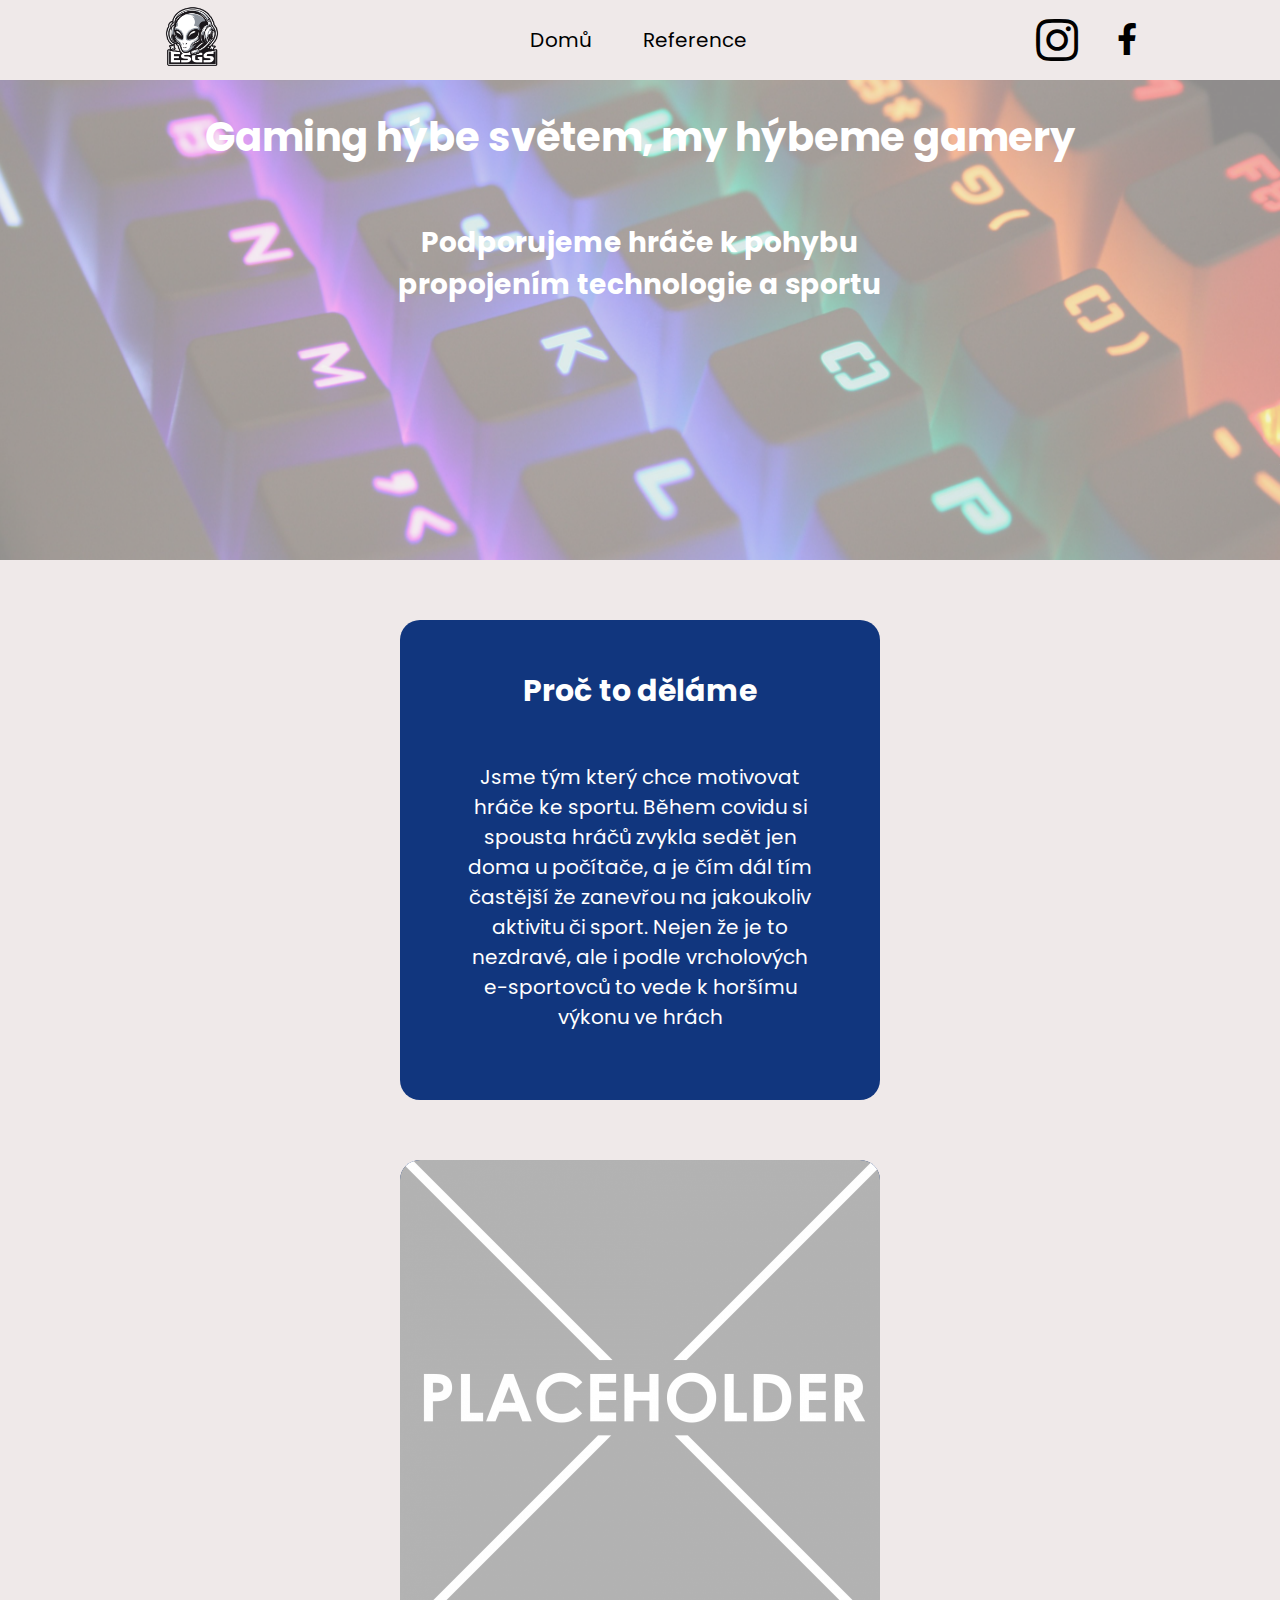
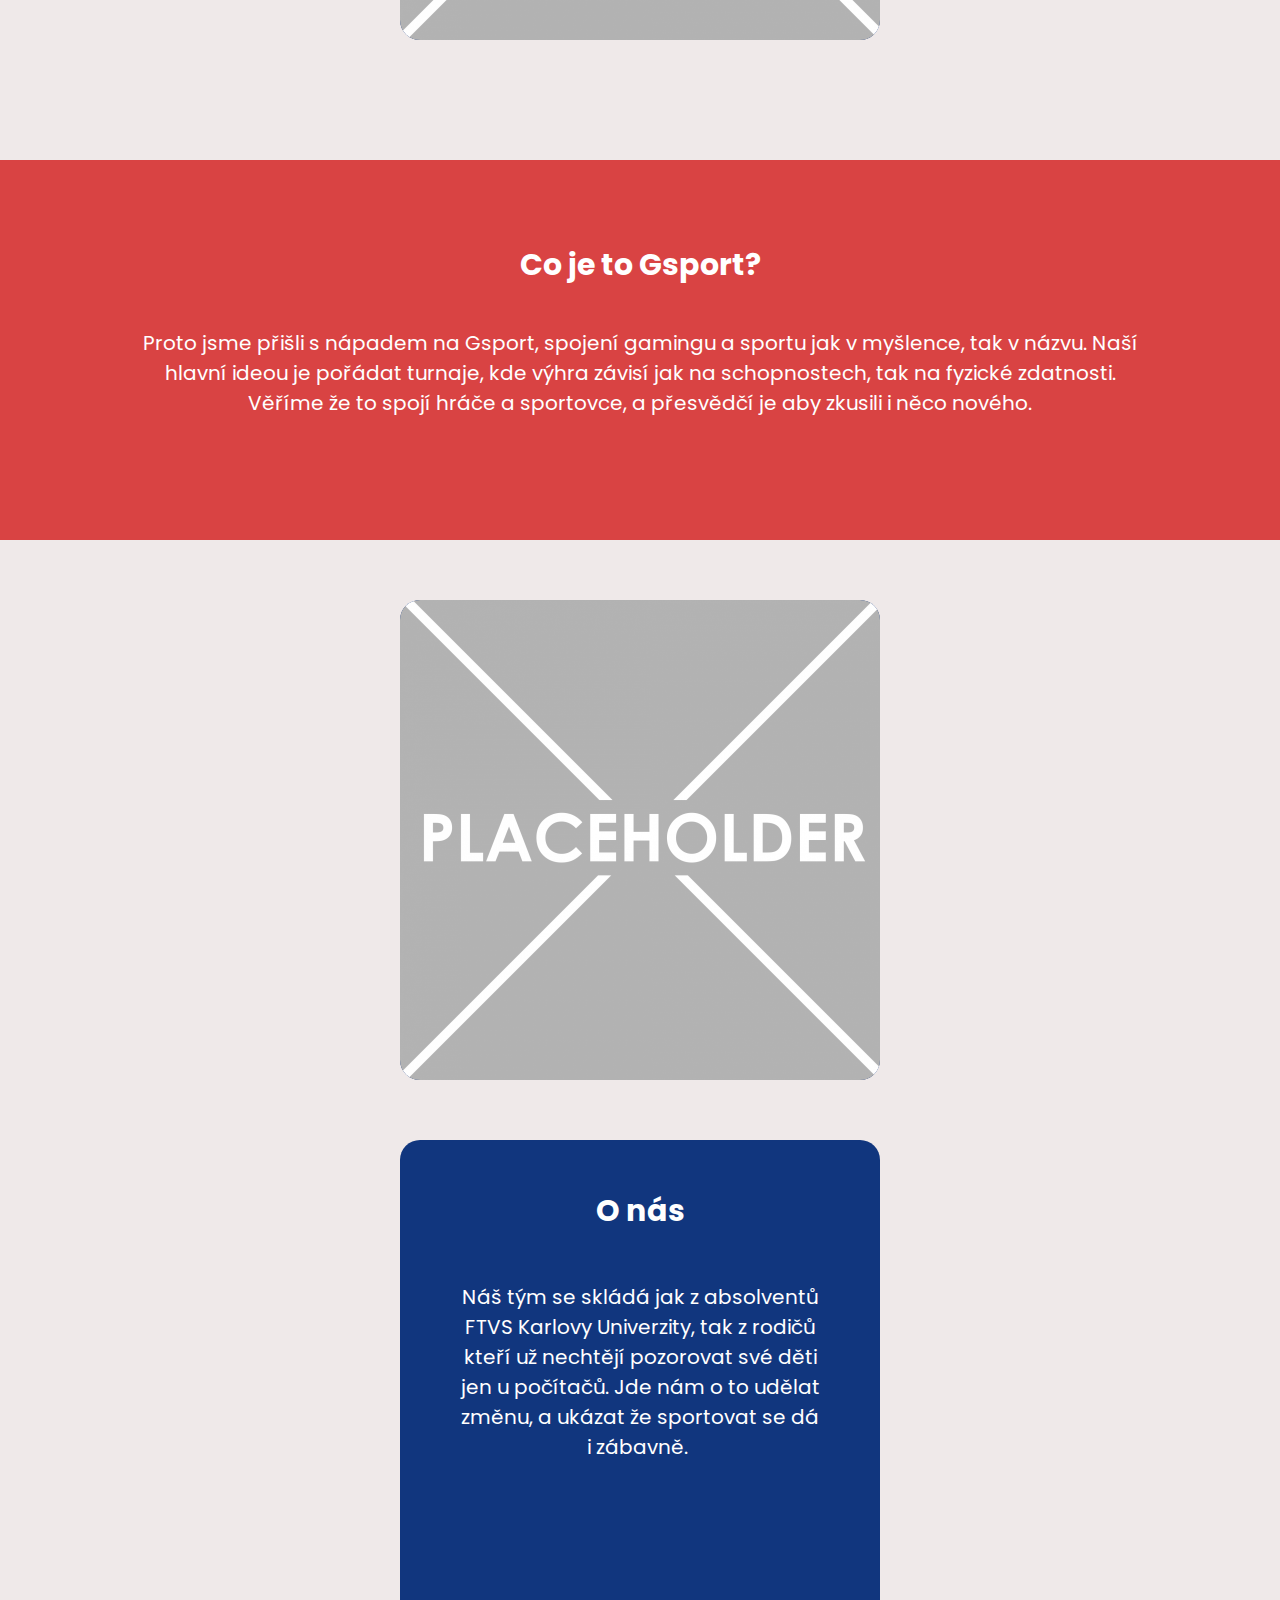
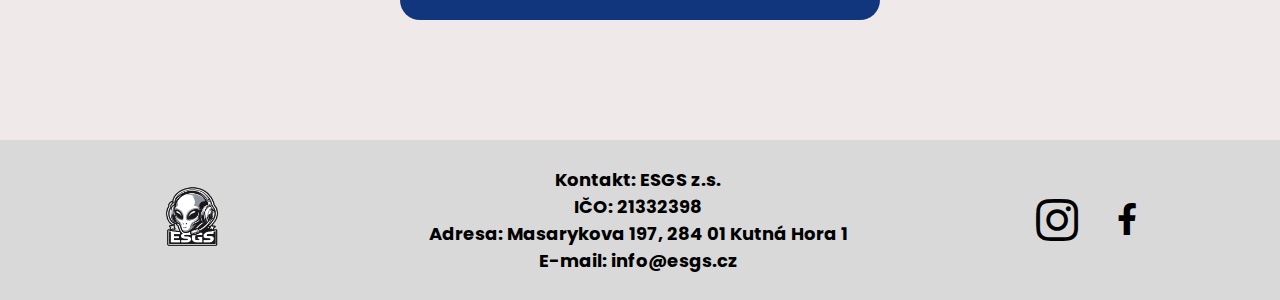
==== commit eef6dbde: "feat: fixed a tags, changed footer mailto, fixed icon sizes, Gsport, added favicon" ====
--- a/index.html
+++ b/index.html
@@ -8,6 +8,7 @@
       rel="stylesheet"
       href="https://cdnjs.cloudflare.com/ajax/libs/font-awesome/5.15.3/css/all.min.css"
     />
+    <link rel="icon" href="/images/logo-ESGS.png" />
     <title>ESGS</title>
   </head>
   <body>
@@ -15,15 +16,15 @@
       <div class="header-navbar">
         <div class="flex-navbar">
           <a href="/">
-            <img src="./images/logo-ESGS.png" alt="ESGS logo" class="logo" />
+            <img src="/images/logo-ESGS.png" alt="ESGS logo" class="logo" />
           </a>
           <nav class="navbar-container">
             <ul>
               <li>
-                <a href="">Domů</a>
+                <a href="/">Domů</a>
               </li>
               <li>
-                <a href="./references/">Reference</a>
+                <a href="/references/">Reference</a>
               </li>
             </ul>
           </nav>
@@ -55,11 +56,11 @@
           </p>
         </div>
         <div class="home-container">
-          <img src="./images/placeholder.png" alt="" class="home-image" />
+          <img src="/images/placeholder.png" alt="" class="home-image" />
         </div>
       </section>
       <section class="banner">
-        <h2 class="banner-text">Co je to gsport?</h2>
+        <h2 class="banner-text">Co je to Gsport?</h2>
         <p class="banner-text">
           Proto jsme přišli s nápadem na Gsport, spojení gamingu a sportu jak v
           myšlence, tak v názvu. Naší hlavní ideou je pořádat turnaje, kde výhra
@@ -69,7 +70,7 @@
       </section>
       <section class="home-content">
         <div class="home-container">
-          <img src="./images/placeholder.png" alt="" class="home-image" />
+          <img src="/images/placeholder.png" alt="" class="home-image" />
         </div>
         <div class="home-container">
           <h2 class="home-text">O nás</h2>
@@ -84,13 +85,15 @@
     <footer>
       <div class="flex-navbar">
         <a href="/">
-          <img src="./images/logo-ESGS.png" alt="ESGS logo" class="logo" />
+          <img src="/images/logo-ESGS.png" alt="ESGS logo" class="logo" />
         </a>
         <div class="navbar-container conntacts">
           <h3>Kontakt: ESGS z.s.</h3>
           <h3>IČO: 21332398</h3>
           <h3>Adresa: Masarykova 197, 284 01 Kutná Hora 1</h3>
-          <a href="mailto:info@esgs.cz"><h3>E-mail: info@esgs.cz</h3></a>
+          <h3>
+            E-mail: <a class="black" href="mailto:info@esgs.cz">info@esgs.cz</a>
+          </h3>
         </div>
         <div class="social-icons">
           <a href="https://www.instagram.com/esgs2024/" target="_blank">
